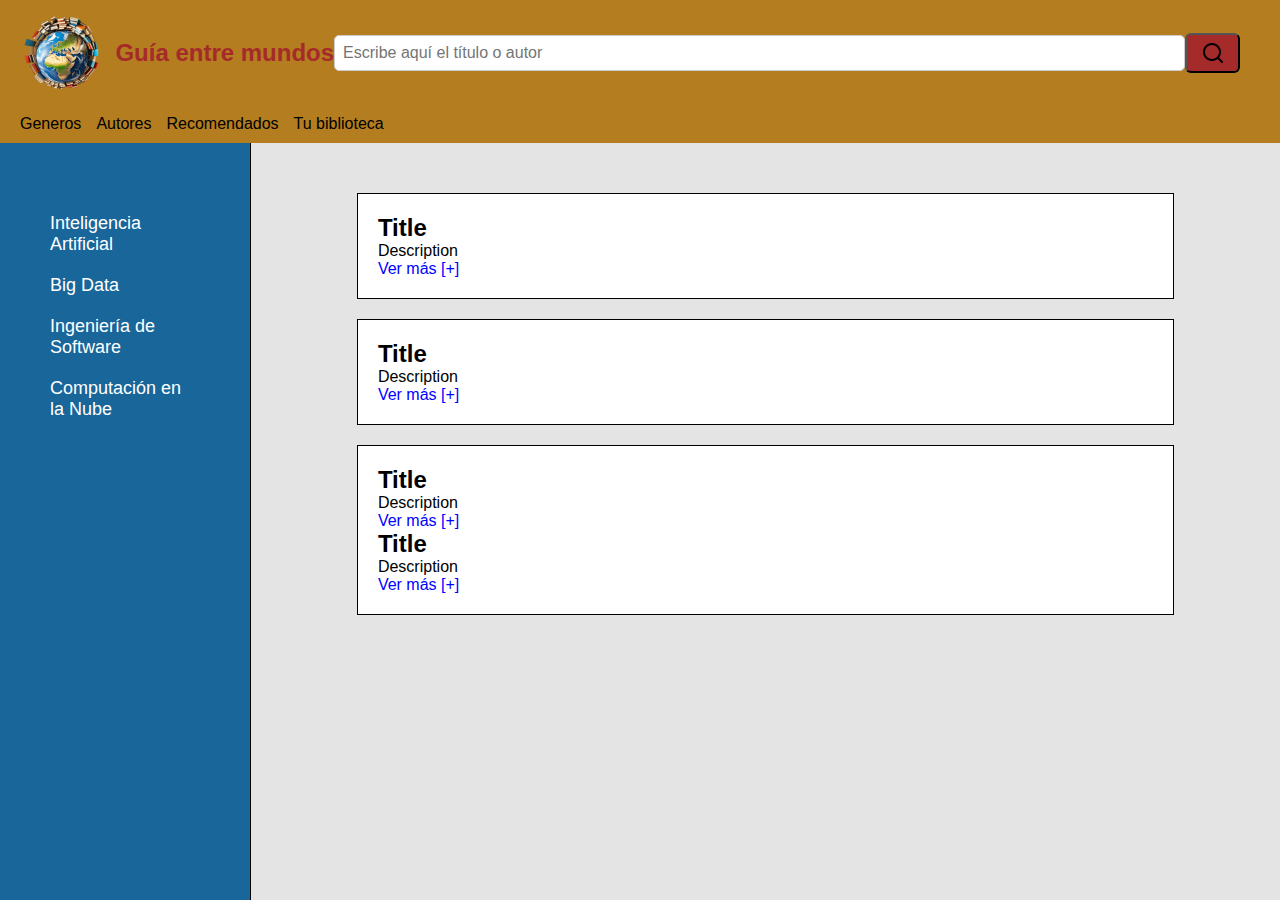
==== index.html @ 09939c86 "creacion del repositorio" ====
<!DOCTYPE html>
<html lang="es">
<head>
    <meta charset="UTF-8">
    <meta name="viewport" content="width=device-width, initial-scale=1.0">
    <title>Document</title>
    <style>
        @import url("./css/base.css");
        @import url("./css/index.css");
    </style>
</head>
<body>
    <div class="navbar">
        <div class="logo">
          <img src="./img/image-removebg.png" id="Logo">
          <a href="./index.html">Guía entre mundos</a>
          <input type="text" placeholder="Escribe aquí el título o autor ">
          <button class="buscador">
            <span class="icono">
                <svg viewBox="0 0 24 24">
                    <path fill-rule="evenodd" clip-rule="evenodd" d="M11 4C7.13401 4 4 7.13401 4 11C4 14.866 7.13401 18 11 18C12.8859 18 14.5977 17.2542 15.8564 16.0414C15.8827 16.0072 15.9115 15.9742 15.9429 15.9429C15.9742 15.9115 16.0072 15.8827 16.0414 15.8564C17.2542 14.5977 18 12.8859 18 11C18 7.13401 14.866 4 11 4ZM18.0319 16.6177C19.2635 15.078 20 13.125 20 11C20 6.02944 15.9706 2 11 2C6.02944 2 2 6.02944 2 11C2 15.9706 6.02944 20 11 20C13.125 20 15.078 19.2635 16.6177 18.0319L20.2929 21.7071C20.6834 22.0976 21.3166 22.0976 21.7071 21.7071C22.0976 21.3166 22.0976 20.6834 21.7071 20.2929L18.0319 16.6177Z" fill="currentColor"></path>
                </svg>
            </span>
          </button>
        </div>
    </div>
    <div class="navbar">
        <ul>
        <li><a>Generos</a>
          <ul class="dropdown">
            <li><a href="#">Ciencia Ficción</a></li>
            <li><a href="#">Fantasía</a></li>
            <li><a href="#">Novela Histórica</a></li>
            <li><a href="#">Misterio</a></li>
            <li><a href="#">Romance</a></li>
            <li><a href="#">Terror</a></li>
          </ul>
        </li>
          <li><a href="#">Autores</a></li>
          <li><a href="./html/recomendado.html">Recomendados</a></li>
          <li><a href="./html/tu_biblioteca.html">Tu biblioteca</a></li>
        </ul>
    </nav>
    </div>
    
    <div id="contentContainer">
        <div id="categories">
            <ul>
                <li><a>Inteligencia Artificial</a></li>
                <li><a>Big Data</a></li>
                <li><a>Ingeniería de Software</a></li>
                <li><a>Computación en la Nube</a></li>
            </ul>
        </div>
        <div id="news">
            <div class="new">
                <h2>Title</h2>
                <p>Description</p>
                <a href="./html/detalle_publicacion.html">Ver más [+]</a>
            </div>
            <div class="new">
                <h2>Title</h2>
                <p>Description</p>
                <a href="./html/detalle_publicacion.html">Ver más [+]</a>
            </div>
            <div class="new">
                <h2>Title</h2>
                <p>Description</p>
                <a href="./html/detalle_publicacion.html">Ver más [+]</a>
                <h2>Title</h2>
                <p>Description</p>
                <a href="./html/detalle_publicacion.html">Ver más [+]</a>
            </div>
        </div>

    </div>
    
</body>
</html>
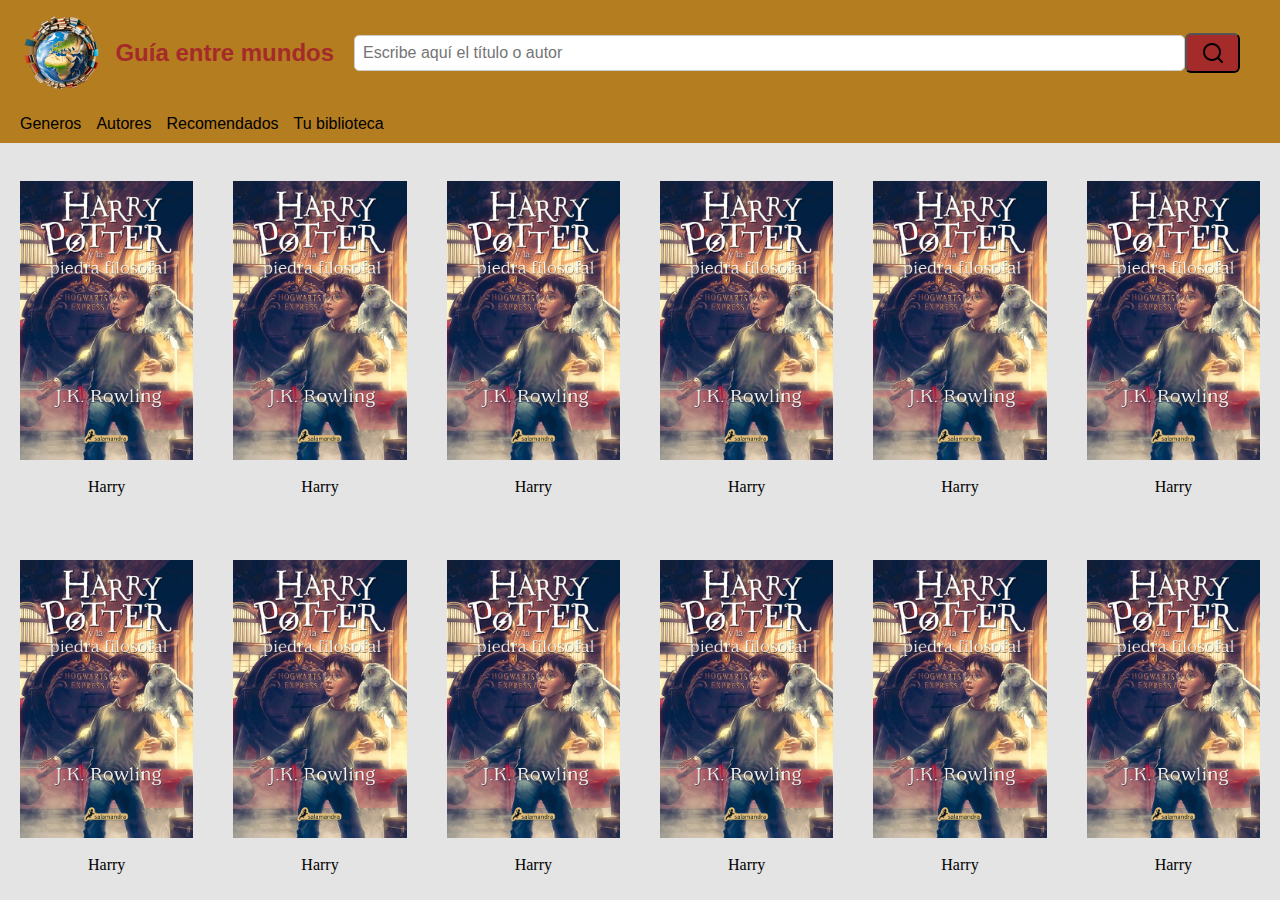
==== commit 2e2dfdc5: "actualizacion del index html" ====
--- a/index.html
+++ b/index.html
@@ -13,7 +13,7 @@
     <div class="navbar">
         <div class="logo">
           <img src="./img/image-removebg.png" id="Logo">
-          <a href="./index.html">Guía entre mundos</a>
+          <a href="./index.html" id="tit_pag">Guía entre mundos</a>
           <input type="text" placeholder="Escribe aquí el título o autor ">
           <button class="buscador">
             <span class="icono">
@@ -24,6 +24,8 @@
           </button>
         </div>
     </div>
+
+
     <div class="navbar">
         <ul>
         <li><a>Generos</a>
@@ -43,37 +45,148 @@
     </nav>
     </div>
     
+
     <div id="contentContainer">
-        <div id="categories">
-            <ul>
-                <li><a>Inteligencia Artificial</a></li>
-                <li><a>Big Data</a></li>
-                <li><a>Ingeniería de Software</a></li>
-                <li><a>Computación en la Nube</a></li>
-            </ul>
+
+        <div id="libros">
+            <a href="./html/recomendado.html">
+            <picture class="portada">
+                 <img src="./img_libros/450_1000.jpg" id="im_lib">
+            </picture>
+            <p class="tit_lib">
+                <span> Harry </span>
+            </p>
+            </a>
         </div>
-        <div id="news">
-            <div class="new">
-                <h2>Title</h2>
-                <p>Description</p>
-                <a href="./html/detalle_publicacion.html">Ver más [+]</a>
-            </div>
-            <div class="new">
-                <h2>Title</h2>
-                <p>Description</p>
-                <a href="./html/detalle_publicacion.html">Ver más [+]</a>
-            </div>
-            <div class="new">
-                <h2>Title</h2>
-                <p>Description</p>
-                <a href="./html/detalle_publicacion.html">Ver más [+]</a>
-                <h2>Title</h2>
-                <p>Description</p>
-                <a href="./html/detalle_publicacion.html">Ver más [+]</a>
-            </div>
+        
+
+        <div id="libros">
+             <a href="./html/recomendado.html">
+             <picture class="portada">
+                 <img src="./img_libros/450_1000.jpg" id="im_lib">
+             </picture>
+             <p class="tit_lib">
+                <span> Harry </span>
+            </p>
+             </a>
         </div>
 
+        <div id="libros">
+             <a href="./html/recomendado.html">
+             <picture class="portada">
+                 <img src="./img_libros/450_1000.jpg" id="im_lib">
+            </picture>
+            <p class="tit_lib">
+                <span> Harry </span>
+            </p>
+            </a>
+        </div>
+
+        <div id="libros">
+             <a href="./html/recomendado.html">
+             <picture class="portada">
+                 <img src="./img_libros/450_1000.jpg" id="im_lib">
+             </picture>
+             <p class="tit_lib">
+                <span> Harry </span>
+            </p>
+             </a>
+         </div>
+            
+    
+        <div id="libros">
+             <a href="./html/recomendado.html">
+             <picture class="portada">
+                 <img src="./img_libros/450_1000.jpg" id="im_lib">
+             </picture>
+             <p class="tit_lib">
+                <span> Harry </span>
+             </p>
+             </a>
+         </div>
+    
+         <div id="libros">
+             <a href="./html/recomendado.html">
+             <picture class="portada">
+                 <img src="./img_libros/450_1000.jpg" id="im_lib">
+             </picture>
+             <p class="tit_lib">
+                <span> Harry </span>
+            </p>
+            </a>
+         </div>
     </div>
     
+    <div id="contentContainer">
+
+        <div id="libros">
+            <a href="./html/recomendado.html">
+            <picture class="portada">
+                 <img src="./img_libros/450_1000.jpg" id="im_lib">
+            </picture>
+            <p class="tit_lib">
+                <span> Harry </span>
+            </p>
+            </a>
+        </div>
+        
+
+        <div id="libros">
+             <a href="./html/recomendado.html">
+             <picture class="portada">
+                 <img src="./img_libros/450_1000.jpg" id="im_lib">
+             </picture>
+             <p class="tit_lib">
+                <span> Harry </span>
+            </p>
+             </a>
+        </div>
+
+        <div id="libros">
+             <a href="./html/recomendado.html">
+             <picture class="portada">
+                 <img src="./img_libros/450_1000.jpg" id="im_lib">
+            </picture>
+            <p class="tit_lib">
+                <span> Harry </span>
+            </p>
+            </a>
+        </div>
+
+        <div id="libros">
+             <a href="./html/recomendado.html">
+             <picture class="portada">
+                 <img src="./img_libros/450_1000.jpg" id="im_lib">
+             </picture>
+             <p class="tit_lib">
+                <span> Harry </span>
+            </p>
+             </a>
+         </div>
+            
+    
+        <div id="libros">
+             <a href="./html/recomendado.html">
+             <picture class="portada">
+                 <img src="./img_libros/450_1000.jpg" id="im_lib">
+             </picture>
+             <p class="tit_lib">
+                <span> Harry </span>
+             </p>
+             </a>
+         </div>
+    
+         <div id="libros">
+             <a href="./html/recomendado.html">
+             <picture class="portada">
+                 <img src="./img_libros/450_1000.jpg" id="im_lib">
+             </picture>
+             <p class="tit_lib">
+                <span> Harry </span>
+            </p>
+            </a>
+         </div>
+    </div>   
+
 </body>
 </html>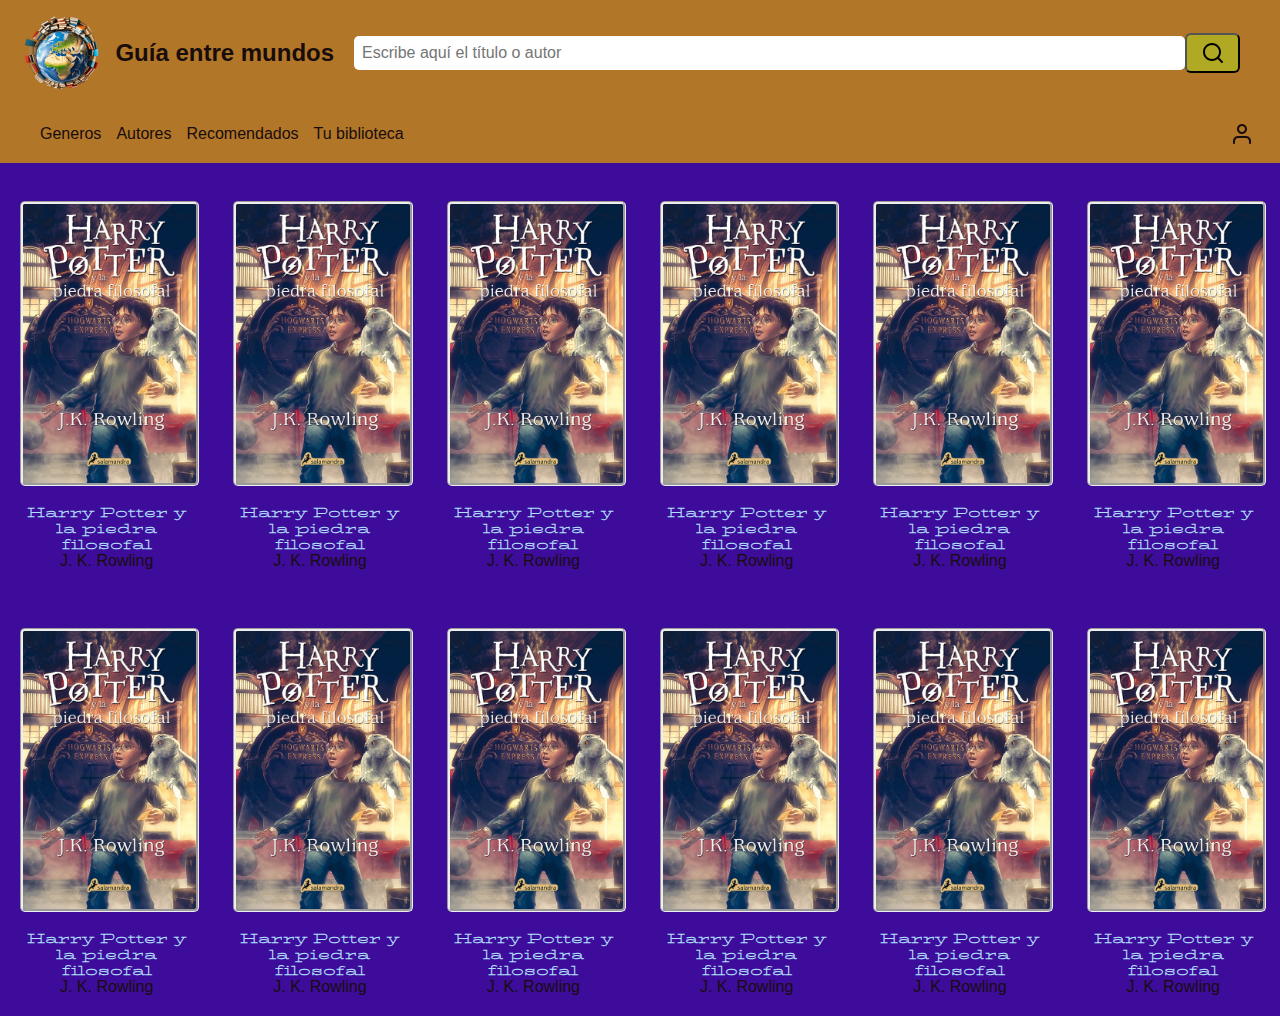
==== commit 81c65a3d: "cambios" ====
--- a/index.html
+++ b/index.html
@@ -3,17 +3,18 @@
 <head>
     <meta charset="UTF-8">
     <meta name="viewport" content="width=device-width, initial-scale=1.0">
-    <title>Document</title>
+    <title>Pagina Principal</title>
     <style>
         @import url("./css/base.css");
         @import url("./css/index.css");
+        @import url('https://fonts.googleapis.com/css2?family=BhuTuka+Expanded+One&family=Jacques+Francois+Shadow&display=swap');
     </style>
 </head>
 <body>
     <div class="navbar">
         <div class="logo">
           <img src="./img/image-removebg.png" id="Logo">
-          <a href="./index.html" id="tit_pag">Guía entre mundos</a>
+          <ul><li><a href="./index.html" id="tit_pag">Guía entre mundos</a></li></ul>
           <input type="text" placeholder="Escribe aquí el título o autor ">
           <button class="buscador">
             <span class="icono">
@@ -25,10 +26,10 @@
         </div>
     </div>
 
-
+ <div class="nav_secundario">
     <div class="navbar">
         <ul>
-        <li><a>Generos</a>
+         <li><a>Generos</a>
           <ul class="dropdown">
             <li><a href="#">Ciencia Ficción</a></li>
             <li><a href="#">Fantasía</a></li>
@@ -37,155 +38,222 @@
             <li><a href="#">Romance</a></li>
             <li><a href="#">Terror</a></li>
           </ul>
-        </li>
-          <li><a href="#">Autores</a></li>
+         </li>
+          <li><a href="./html/autores.html">Autores</a></li>
           <li><a href="./html/recomendado.html">Recomendados</a></li>
           <li><a href="./html/tu_biblioteca.html">Tu biblioteca</a></li>
-        </ul>
-    </nav>
-    </div>
-    
+        </ul>      
+    </div>
+
+    <div class="navbar2">
+     <span class="icono">
+        <svg viewBox="0 0 24 24">
+            <a href="./html/inicio_sesion.html">
+            <path fill-rule="evenodd" clip-rule="evenodd" d="M12 4C10.3431 4 9 5.34315 9 7C9 8.65685 10.3431 10 12 10C13.6569 10 15 8.65685 15 7C15 5.34315 13.6569 4 12 4ZM7 7C7 4.23858 9.23858 2 12 2C14.7614 2 17 4.23858 17 7C17 9.76142 14.7614 12 12 12C9.23858 12 7 9.76142 7 7ZM4.46447 15.4645C5.40215 14.5268 6.67392 14 8 14H16C17.3261 14 18.5979 14.5268 19.5355 15.4645C20.4732 16.4021 21 17.6739 21 19V21C21 21.5523 20.5523 22 20 22C19.4477 22 19 21.5523 19 21V19C19 18.2044 18.6839 17.4413 18.1213 16.8787C17.5587 16.3161 16.7956 16 16 16H8C7.20435 16 6.44129 16.3161 5.87868 16.8787C5.31607 17.4413 5 18.2044 5 19V21C5 21.5523 4.55228 22 4 22C3.44772 22 3 21.5523 3 21V19C3 17.6739 3.52678 16.4021 4.46447 15.4645Z" fill="currentColor"></path>
+            </a>
+        </svg>   
+     </span>  
+    </div>
+ </div>   
 
     <div id="contentContainer">
-
-        <div id="libros">
-            <a href="./html/recomendado.html">
-            <picture class="portada">
-                 <img src="./img_libros/450_1000.jpg" id="im_lib">
-            </picture>
-            <p class="tit_lib">
-                <span> Harry </span>
-            </p>
-            </a>
+        <div id="libros">
+            <a href="./html/detalles.html">
+             <picture class="portada">
+                <img src="./img_libros/450_1000.jpg" id="im_lib">
+             </picture>
+             <p class="tit_lib">
+               <span> Harry Potter y la piedra filosofal </span>
+             </p>
+            </a>
+           <p class="autor">
+            <a href="https://www.google.com/search?q=J.+K.+Rowling">
+                <span> J. K. Rowling </span>
+            </a>
+           </p>             
         </div>
         
 
         <div id="libros">
-             <a href="./html/recomendado.html">
-             <picture class="portada">
-                 <img src="./img_libros/450_1000.jpg" id="im_lib">
-             </picture>
-             <p class="tit_lib">
-                <span> Harry </span>
-            </p>
-             </a>
-        </div>
-
-        <div id="libros">
-             <a href="./html/recomendado.html">
-             <picture class="portada">
-                 <img src="./img_libros/450_1000.jpg" id="im_lib">
-            </picture>
-            <p class="tit_lib">
-                <span> Harry </span>
-            </p>
-            </a>
-        </div>
-
-        <div id="libros">
-             <a href="./html/recomendado.html">
-             <picture class="portada">
-                 <img src="./img_libros/450_1000.jpg" id="im_lib">
-             </picture>
-             <p class="tit_lib">
-                <span> Harry </span>
-            </p>
-             </a>
-         </div>
+            <a href="./html/detalles.html">
+             <picture class="portada">
+                <img src="./img_libros/450_1000.jpg" id="im_lib">
+             </picture>
+             <p class="tit_lib">
+               <span> Harry Potter y la piedra filosofal </span>
+             </p>
+            </a>
+           <p class="autor">
+            <a href="https://www.google.com/search?q=J.+K.+Rowling">
+                <span> J. K. Rowling </span>
+            </a>
+           </p>             
+        </div>
+
+        <div id="libros">
+            <a href="./html/detalles.html">
+             <picture class="portada">
+                <img src="./img_libros/450_1000.jpg" id="im_lib">
+             </picture>
+             <p class="tit_lib">
+               <span> Harry Potter y la piedra filosofal </span>
+             </p>
+            </a>
+           <p class="autor">
+            <a href="https://www.google.com/search?q=J.+K.+Rowling">
+                <span> J. K. Rowling </span>
+            </a>
+           </p>             
+        </div>
+
+        <div id="libros">
+            <a href="./html/detalles.html">
+             <picture class="portada">
+                <img src="./img_libros/450_1000.jpg" id="im_lib">
+             </picture>
+             <p class="tit_lib">
+               <span> Harry Potter y la piedra filosofal </span>
+             </p>
+            </a>
+           <p class="autor">
+            <a href="https://www.google.com/search?q=J.+K.+Rowling">
+                <span> J. K. Rowling </span>
+            </a>
+           </p>             
+        </div>
             
     
-        <div id="libros">
-             <a href="./html/recomendado.html">
-             <picture class="portada">
-                 <img src="./img_libros/450_1000.jpg" id="im_lib">
-             </picture>
-             <p class="tit_lib">
-                <span> Harry </span>
-             </p>
-             </a>
-         </div>
+         <div id="libros">
+            <a href="./html/detalles.html">
+             <picture class="portada">
+                <img src="./img_libros/450_1000.jpg" id="im_lib">
+             </picture>
+             <p class="tit_lib">
+               <span> Harry Potter y la piedra filosofal </span>
+             </p>
+            </a>
+           <p class="autor">
+            <a href="https://www.google.com/search?q=J.+K.+Rowling">
+                <span> J. K. Rowling </span>
+            </a>
+           </p>             
+        </div>
     
          <div id="libros">
-             <a href="./html/recomendado.html">
-             <picture class="portada">
-                 <img src="./img_libros/450_1000.jpg" id="im_lib">
-             </picture>
-             <p class="tit_lib">
-                <span> Harry </span>
-            </p>
-            </a>
-         </div>
+            <a href="./html/detalles.html">
+             <picture class="portada">
+                <img src="./img_libros/450_1000.jpg" id="im_lib">
+             </picture>
+             <p class="tit_lib">
+               <span> Harry Potter y la piedra filosofal </span>
+             </p>
+            </a>
+           <p class="autor">
+            <a href="https://www.google.com/search?q=J.+K.+Rowling">
+                <span> J. K. Rowling </span>
+            </a>
+           </p>             
+        </div>
     </div>
     
     <div id="contentContainer">
-
-        <div id="libros">
-            <a href="./html/recomendado.html">
-            <picture class="portada">
-                 <img src="./img_libros/450_1000.jpg" id="im_lib">
-            </picture>
-            <p class="tit_lib">
-                <span> Harry </span>
-            </p>
-            </a>
-        </div>
-        
-
-        <div id="libros">
-             <a href="./html/recomendado.html">
-             <picture class="portada">
-                 <img src="./img_libros/450_1000.jpg" id="im_lib">
-             </picture>
-             <p class="tit_lib">
-                <span> Harry </span>
-            </p>
-             </a>
-        </div>
-
-        <div id="libros">
-             <a href="./html/recomendado.html">
-             <picture class="portada">
-                 <img src="./img_libros/450_1000.jpg" id="im_lib">
-            </picture>
-            <p class="tit_lib">
-                <span> Harry </span>
-            </p>
-            </a>
-        </div>
-
-        <div id="libros">
-             <a href="./html/recomendado.html">
-             <picture class="portada">
-                 <img src="./img_libros/450_1000.jpg" id="im_lib">
-             </picture>
-             <p class="tit_lib">
-                <span> Harry </span>
-            </p>
-             </a>
-         </div>
-            
-    
-        <div id="libros">
-             <a href="./html/recomendado.html">
-             <picture class="portada">
-                 <img src="./img_libros/450_1000.jpg" id="im_lib">
-             </picture>
-             <p class="tit_lib">
-                <span> Harry </span>
-             </p>
-             </a>
-         </div>
-    
-         <div id="libros">
-             <a href="./html/recomendado.html">
-             <picture class="portada">
-                 <img src="./img_libros/450_1000.jpg" id="im_lib">
-             </picture>
-             <p class="tit_lib">
-                <span> Harry </span>
-            </p>
-            </a>
-         </div>
+        <div id="libros">
+            <a href="./html/detalles.html">
+             <picture class="portada">
+                <img src="./img_libros/450_1000.jpg" id="im_lib">
+             </picture>
+             <p class="tit_lib">
+               <span> Harry Potter y la piedra filosofal </span>
+             </p>
+            </a>
+           <p class="autor">
+            <a href="https://www.google.com/search?q=J.+K.+Rowling">
+                <span> J. K. Rowling </span>
+            </a>
+           </p>             
+        </div>
+
+        <div id="libros">
+            <a href="./html/detalles.html">
+             <picture class="portada">
+                <img src="./img_libros/450_1000.jpg" id="im_lib">
+             </picture>
+             <p class="tit_lib">
+               <span> Harry Potter y la piedra filosofal </span>
+             </p>
+            </a>
+           <p class="autor">
+            <a href="https://www.google.com/search?q=J.+K.+Rowling">
+                <span> J. K. Rowling </span>
+            </a>
+           </p>             
+        </div>
+
+        <div id="libros">
+            <a href="./html/detalles.html">
+             <picture class="portada">
+                <img src="./img_libros/450_1000.jpg" id="im_lib">
+             </picture>
+             <p class="tit_lib">
+               <span> Harry Potter y la piedra filosofal </span>
+             </p>
+            </a>
+           <p class="autor">
+            <a href="https://www.google.com/search?q=J.+K.+Rowling">
+                <a href="https://www.google.com/search?q=J.+K.+Rowling">
+                    <span> J. K. Rowling </span>
+                </a>
+            </a>
+           </p>             
+        </div>
+
+        <div id="libros">
+            <a href="./html/detalles.html">
+             <picture class="portada">
+                <img src="./img_libros/450_1000.jpg" id="im_lib">
+             </picture>
+             <p class="tit_lib">
+               <span> Harry Potter y la piedra filosofal </span>
+             </p>
+            </a>
+           <p class="autor">
+            <a href="https://www.google.com/search?q=J.+K.+Rowling">
+                <span> J. K. Rowling </span>
+            </a>
+           </p>             
+        </div>
+
+        <div id="libros">
+            <a href="./html/detalles.html">
+             <picture class="portada">
+                <img src="./img_libros/450_1000.jpg" id="im_lib">
+             </picture>
+             <p class="tit_lib">
+               <span> Harry Potter y la piedra filosofal </span>
+             </p>
+            </a>
+           <p class="autor">
+            <a href="https://www.google.com/search?q=J.+K.+Rowling">
+                <span> J. K. Rowling </span>
+            </a>
+           </p>             
+        </div>
+
+        <div id="libros">
+            <a href="./html/detalles.html">
+             <picture class="portada">
+                <img src="./img_libros/450_1000.jpg" id="im_lib">
+             </picture>
+             <p class="tit_lib">
+               <span> Harry Potter y la piedra filosofal </span>
+             </p>
+            </a>
+           <p class="autor">
+            <a href="https://www.google.com/search?q=J.+K.+Rowling">
+                <span> J. K. Rowling </span>
+            </a>
+           </p>             
+        </div>
     </div>   
 
 </body>
